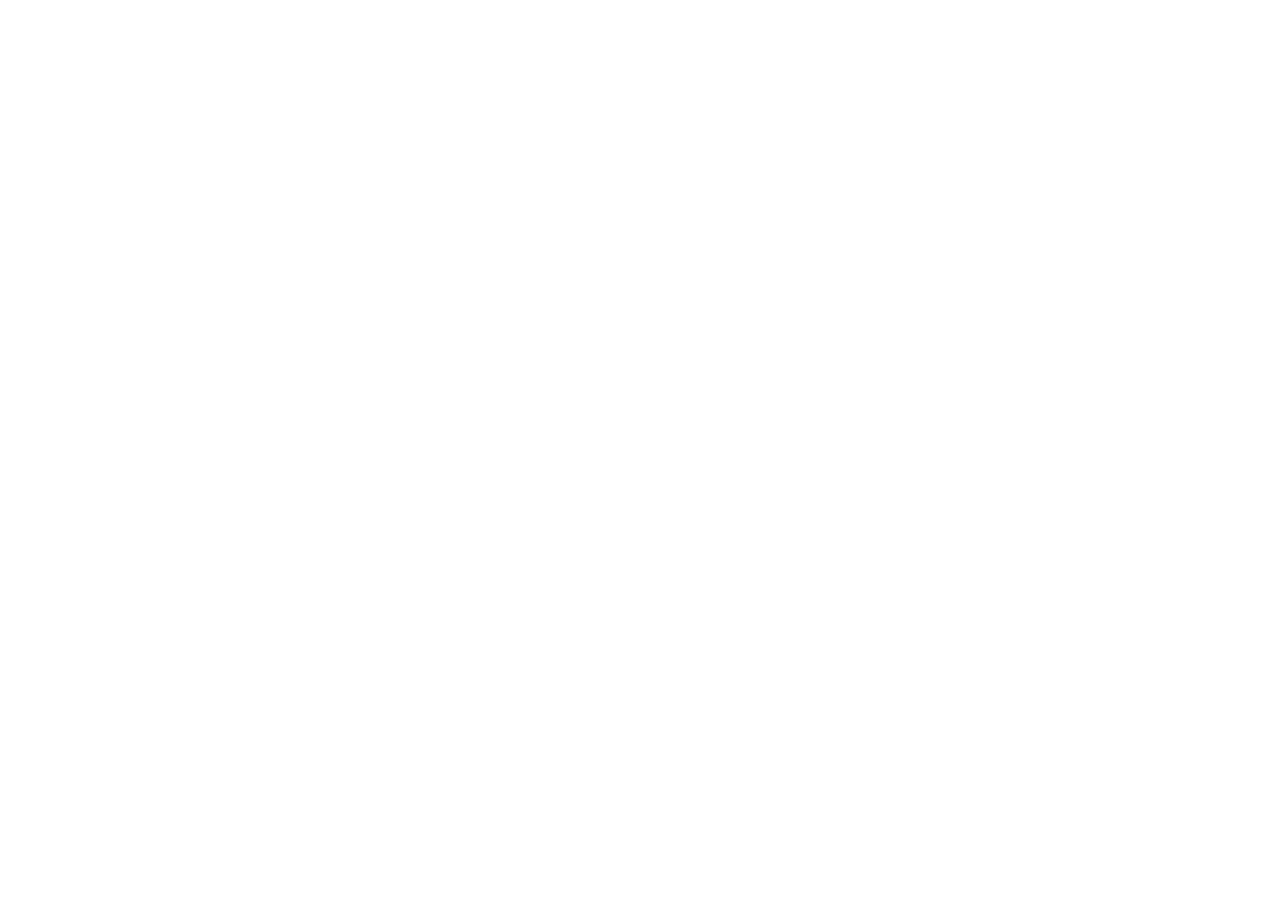
==== contact.html @ 781dc09b "completed index page and started on portfolio page" ====
<!DOCTYPE html>
<html lang="en">
<head>
    <meta charset="UTF-8">
    <meta name="viewport" content="width=device-width, initial-scale=1.0">
    <title>Document</title>
</head>
<body>
    
</body>
<!DOCTYPE html>
<html lang="en">
<head>
    <meta charset="UTF-8">
    <meta name="viewport" content="width=device-width, initial-scale=1.0">
    <title>Document</title>
</head>
<body>
    
</body>
</html>
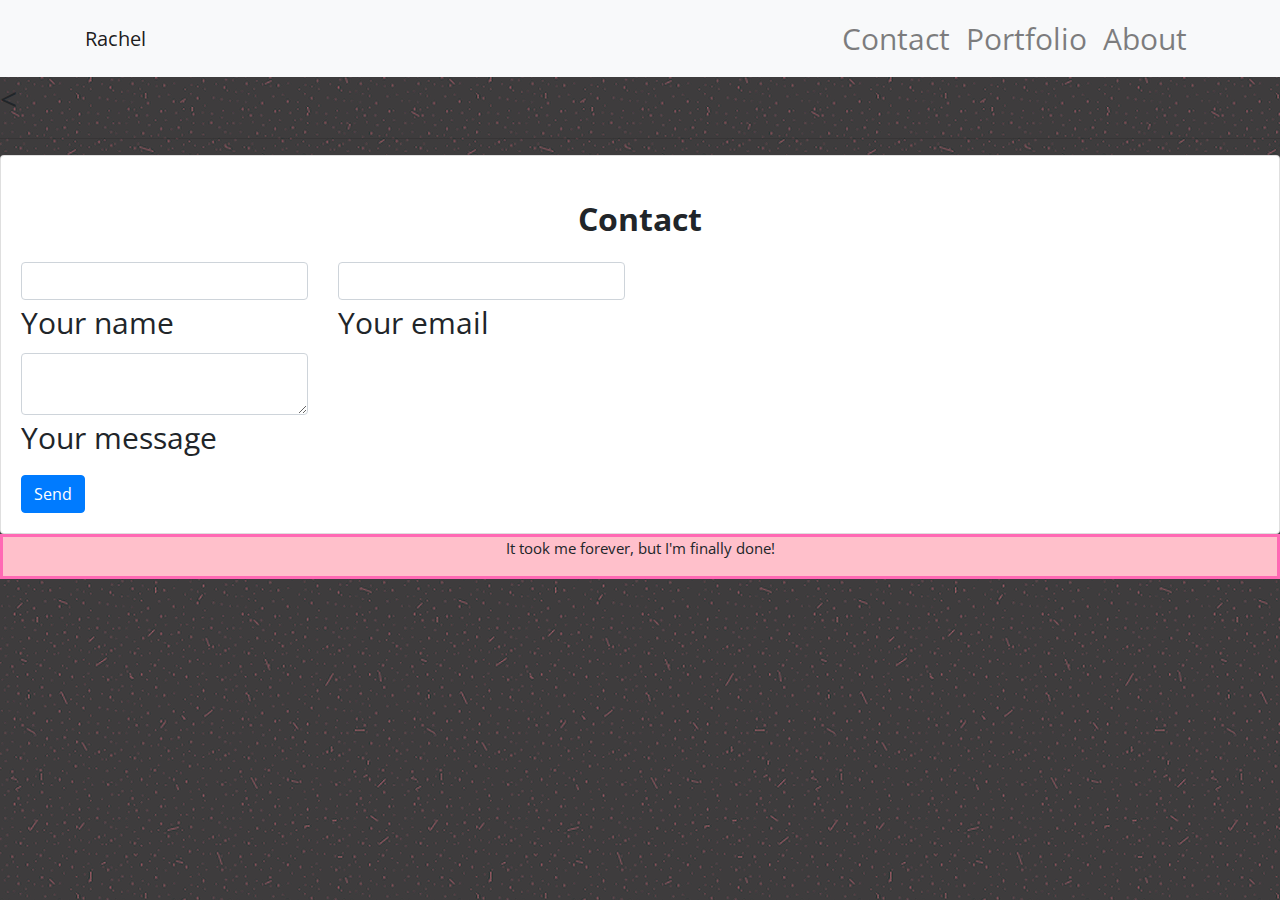
==== commit a08cd57c: "hopefully this is satisfactory" ====
--- a/contact.html
+++ b/contact.html
@@ -1,21 +1,148 @@
 <!DOCTYPE html>
 <html lang="en">
+
 <head>
     <meta charset="UTF-8">
     <meta name="viewport" content="width=device-width, initial-scale=1.0">
-    <title>Document</title>
+
+    <!-- bootstap link -->
+    <link rel="stylesheet" href="https://stackpath.bootstrapcdn.com/bootstrap/4.5.2/css/bootstrap.min.css"
+        integrity="sha384-JcKb8q3iqJ61gNV9KGb8thSsNjpSL0n8PARn9HuZOnIxN0hoP+VmmDGMN5t9UJ0Z" crossorigin="anonymous">
+
+    <!-- <link rel="stylesheet" href="https://bootswatch.com/4/darkly/bootstrap.min.css"> -->
+    <!-- google fonts link -->
+    <link href="https://fonts.googleapis.com/css2?family=Open+Sans+Condensed:wght@300&display=swap" rel="stylesheet">
+
+    <!-- CSS link -->
+    <link rel="stylesheet" href="assets/css/style.css">
+
+
+    <title>Rachel L Williams</title>
+
 </head>
+
 <body>
-    
+
+
+    <!-- Navigation Bar -->
+
+    <nav class="navbar navbar-expand-lg navbar-light bg-light">
+        <div class="container">
+            <a class="navbar-brand" href="index.html">Rachel</a>
+            <button class="navbar-toggler" type="button" data-toggle="collapse" data-target="#navbarSupoortedContent"
+                aria-controls="navBarSupportedContent" aria-expanded="false" aria-label="Toggle navigation">
+                <span class="navbar-toggler-icon"></span>
+            </button>
+
+            <div class=“collapse-navbar-collapse” id=“navbar”>
+                <ul class="navbar-nav ml-auto mt-2 mt-lg-0">
+                    <li class=“nav-item”>
+                        <a class="nav-link" href="contact.htmL">Contact</a>
+                    </li>
+                    <li class=“nav-item”>
+                        <a class="nav-link" href="portfolio.html">Portfolio</a>
+                    </li>
+                    <li class=“nav-item”>
+                        <a class="nav-link" href="index.html">About</a>
+                    </li>
+                </ul>
+            </div>
+        </div>
+        </div>
+    </nav>
+    <!-- Contact Card -->
+    <
+        <hr>
+
+
+
+    <!--Card-->
+    <div class="card">
+
+        <!--Card content-->
+        <div class="card-body">
+
+            <!--Section heading-->
+            <h2 class="h1-responsive font-weight-bold text-center my-4">Contact</h2>
+            <!--Section description-->
+
+            <div class="row">
+
+                <!--Grid column-->
+                <div class="col-md-9 mb-md-0 mb-5">
+                    <form id="contact-form" name="contact-form" action="mail.php" method="POST">
+
+                        <!--Grid row-->
+                        <div class="row">
+
+                            <!--Grid column-->
+                            <div class="col-md-4">
+                                <div class="md-form mb-0">
+                                    <input type="text" id="name" name="name" class="form-control">
+                                    <label for="name" class="">Your name</label>
+                                </div>
+                            </div>
+                            <!--Grid column-->
+
+                            <!--Grid column-->
+                            <div class="col-md-4">
+                                <div class="md-form mb-0">
+                                    <input type="text" id="email" name="email" class="form-control">
+                                    <label for="email" class="">Your email</label>
+                                </div>
+                            </div>
+                            <!--Grid column-->
+
+                        </div>
+           
+
+                        <!--Grid row-->
+                        <div class="row">
+                            <div class="col-md-4">
+                                <div class="md-form mb-0">
+                                </div>
+                            </div>
+                        </div>
+              
+
+                        <!--Grid row-->
+                        <div class="row">
+
+                            <!--Grid column-->
+                            <div class="col-md-4">
+
+                                <div class="md-form">
+                                    <textarea type="text" id="message" name="message" rows="2"
+                                        class="form-control md-textarea"></textarea>
+                                    <label for="message">Your message</label>
+                                </div>
+
+                            </div>
+                        </div>
+   
+
+                    </form>
+
+                    <div class="text-center text-md-left">
+                        <a class="btn btn-primary" onclick="document.getElementById('contact-form').submit();">Send</a>
+                    </div>
+                    <div class="status"></div>
+                </div>
+
+
+
+            </div>
+
+        </div>
+
+    </div>
+
+    <div class="footer">
+        <p>It took me forever, but I'm finally done!</p>
+    </div>
+
 </body>
-<!DOCTYPE html>
-<html lang="en">
-<head>
-    <meta charset="UTF-8">
-    <meta name="viewport" content="width=device-width, initial-scale=1.0">
-    <title>Document</title>
-</head>
-<body>
-    
-</body>
+
+
+
 </html>--- a/assets/css/style.css
+++ b/assets/css/style.css
@@ -0,0 +1,50 @@
+body {
+    font-family: "Open Sans Condensed";
+    font-size: 30px;
+    background-image: url(../images/pink_dust.png);
+  }
+
+
+
+#abbotsford {
+   float: left;
+   margin: 25px;
+
+}
+
+.about {
+    margin: 20px;
+     background-color: white;
+     font-size: 24px;
+}
+
+#main {
+    /* background-color: white; */
+    margin: 80px 0;
+}
+
+.footer {
+    position: relative; 
+    width: 100%;
+    background-color: pink;
+    border-color: hotpink;
+    border-style: solid;
+    font-size: 15px;
+    text-align: center;
+}
+
+/* Portfolio page */
+
+
+#portfolio {
+    background-color: white;
+
+}
+
+.thumbnail {
+    width: 200px;
+    height: 200px;
+    margin-top: 5px;
+    margin-left: 10px;
+}
+
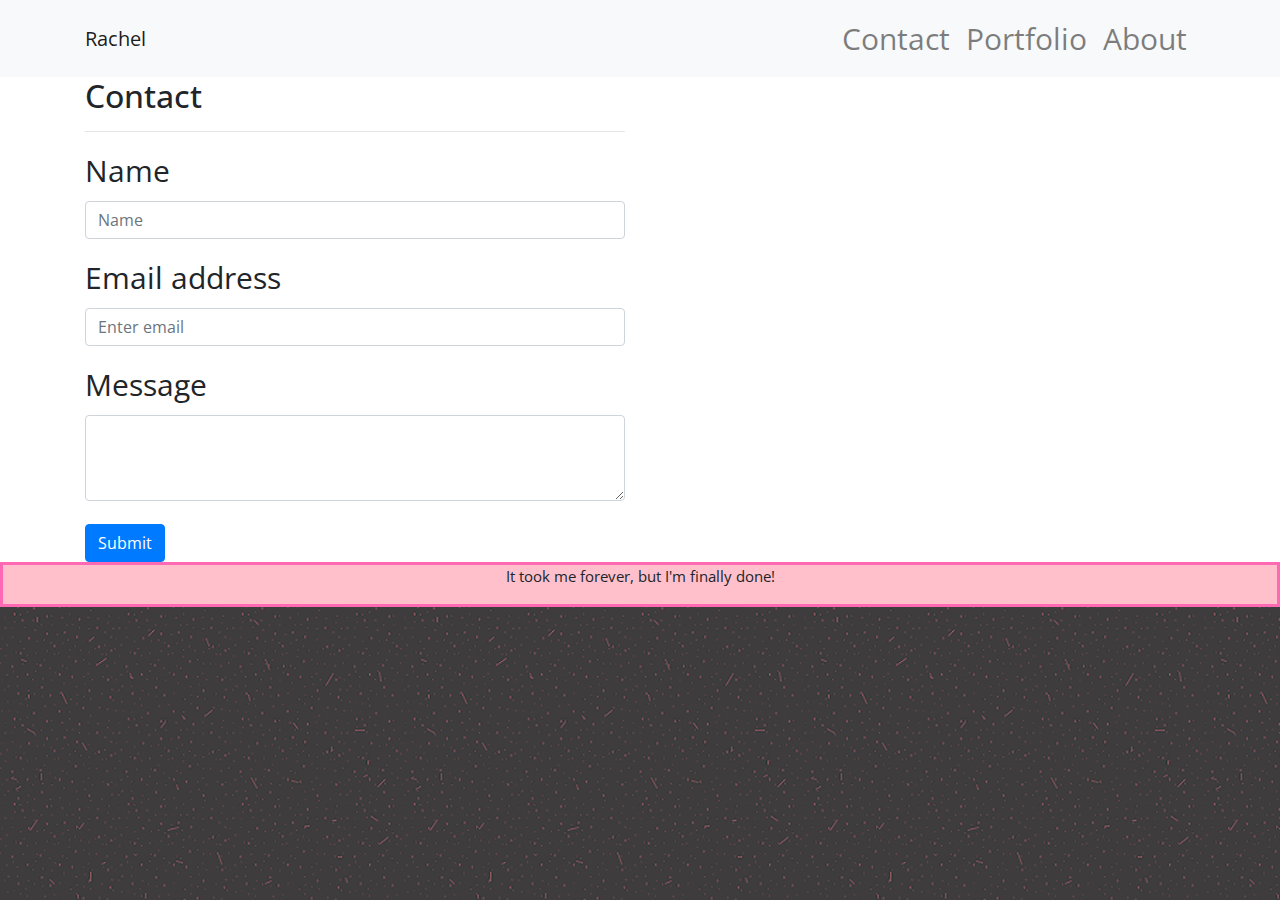
==== commit 23d0f067: "made more changes after seeing 'contact' page wasn't functioning properly" ====
--- a/contact.html
+++ b/contact.html
@@ -17,7 +17,7 @@
     <link rel="stylesheet" href="assets/css/style.css">
 
 
-    <title>Rachel L Williams</title>
+    <title>Contact Rachel</title>
 
 </head>
 
@@ -51,98 +51,39 @@
         </div>
     </nav>
     <!-- Contact Card -->
-    <
-        <hr>
+    <div id="contactCard">
+        <div class="container">
+            <div class="row">
+                <div class="col-md-6">
+                    <h2>Contact</h2>
+                    <hr>
+                    <form>
+                        <div class="form-group">
+                            <label for="contactMe">Name</label>
+                            <input type="Name" class="form-control" id="exampleNameFormat" placeholder="Name">
+                        </div>
+                        <div class="form-group">
+                            <label for="exampleInputEmail1">Email address</label>
+                            <input type="email" class="form-control" id="exampleInputEmail1"
+                                aria-describedby="emailHelp" placeholder="Enter email">
+                        </div>
 
-
-
-    <!--Card-->
-    <div class="card">
-
-        <!--Card content-->
-        <div class="card-body">
-
-            <!--Section heading-->
-            <h2 class="h1-responsive font-weight-bold text-center my-4">Contact</h2>
-            <!--Section description-->
-
-            <div class="row">
-
-                <!--Grid column-->
-                <div class="col-md-9 mb-md-0 mb-5">
-                    <form id="contact-form" name="contact-form" action="mail.php" method="POST">
-
-                        <!--Grid row-->
-                        <div class="row">
-
-                            <!--Grid column-->
-                            <div class="col-md-4">
-                                <div class="md-form mb-0">
-                                    <input type="text" id="name" name="name" class="form-control">
-                                    <label for="name" class="">Your name</label>
-                                </div>
-                            </div>
-                            <!--Grid column-->
-
-                            <!--Grid column-->
-                            <div class="col-md-4">
-                                <div class="md-form mb-0">
-                                    <input type="text" id="email" name="email" class="form-control">
-                                    <label for="email" class="">Your email</label>
-                                </div>
-                            </div>
-                            <!--Grid column-->
-
+                        <div class="form-group">
+                            <label for="exampleFormControlTextarea1">Message</label>
+                            <textarea class="form-control" id="exampleFormControlTextarea1" rows="3"></textarea>
                         </div>
-           
-
-                        <!--Grid row-->
-                        <div class="row">
-                            <div class="col-md-4">
-                                <div class="md-form mb-0">
-                                </div>
-                            </div>
-                        </div>
-              
-
-                        <!--Grid row-->
-                        <div class="row">
-
-                            <!--Grid column-->
-                            <div class="col-md-4">
-
-                                <div class="md-form">
-                                    <textarea type="text" id="message" name="message" rows="2"
-                                        class="form-control md-textarea"></textarea>
-                                    <label for="message">Your message</label>
-                                </div>
-
-                            </div>
-                        </div>
-   
+                        <button type="submit" class="btn btn-primary">Submit</button>
 
                     </form>
 
-                    <div class="text-center text-md-left">
-                        <a class="btn btn-primary" onclick="document.getElementById('contact-form').submit();">Send</a>
-                    </div>
-                    <div class="status"></div>
+
                 </div>
-
-
-
             </div>
-
         </div>
-
     </div>
-
     <div class="footer">
         <p>It took me forever, but I'm finally done!</p>
     </div>
 
 </body>
-
-
-
 </html>--- a/assets/css/style.css
+++ b/assets/css/style.css
@@ -5,7 +5,7 @@
   }
 
 
-
+/* About page */
 #abbotsford {
    float: left;
    margin: 25px;
@@ -23,19 +23,8 @@
     margin: 80px 0;
 }
 
-.footer {
-    position: relative; 
-    width: 100%;
-    background-color: pink;
-    border-color: hotpink;
-    border-style: solid;
-    font-size: 15px;
-    text-align: center;
-}
 
 /* Portfolio page */
-
-
 #portfolio {
     background-color: white;
 
@@ -48,3 +37,21 @@
     margin-left: 10px;
 }
 
+/* contact page */
+
+#contactCard {
+    background-color: white;
+ 
+}
+
+/* applies to all */
+
+.footer {
+    position: relative; 
+    width: 100%;
+    background-color: pink;
+    border-color: hotpink;
+    border-style: solid;
+    font-size: 15px;
+    text-align: center;
+}
